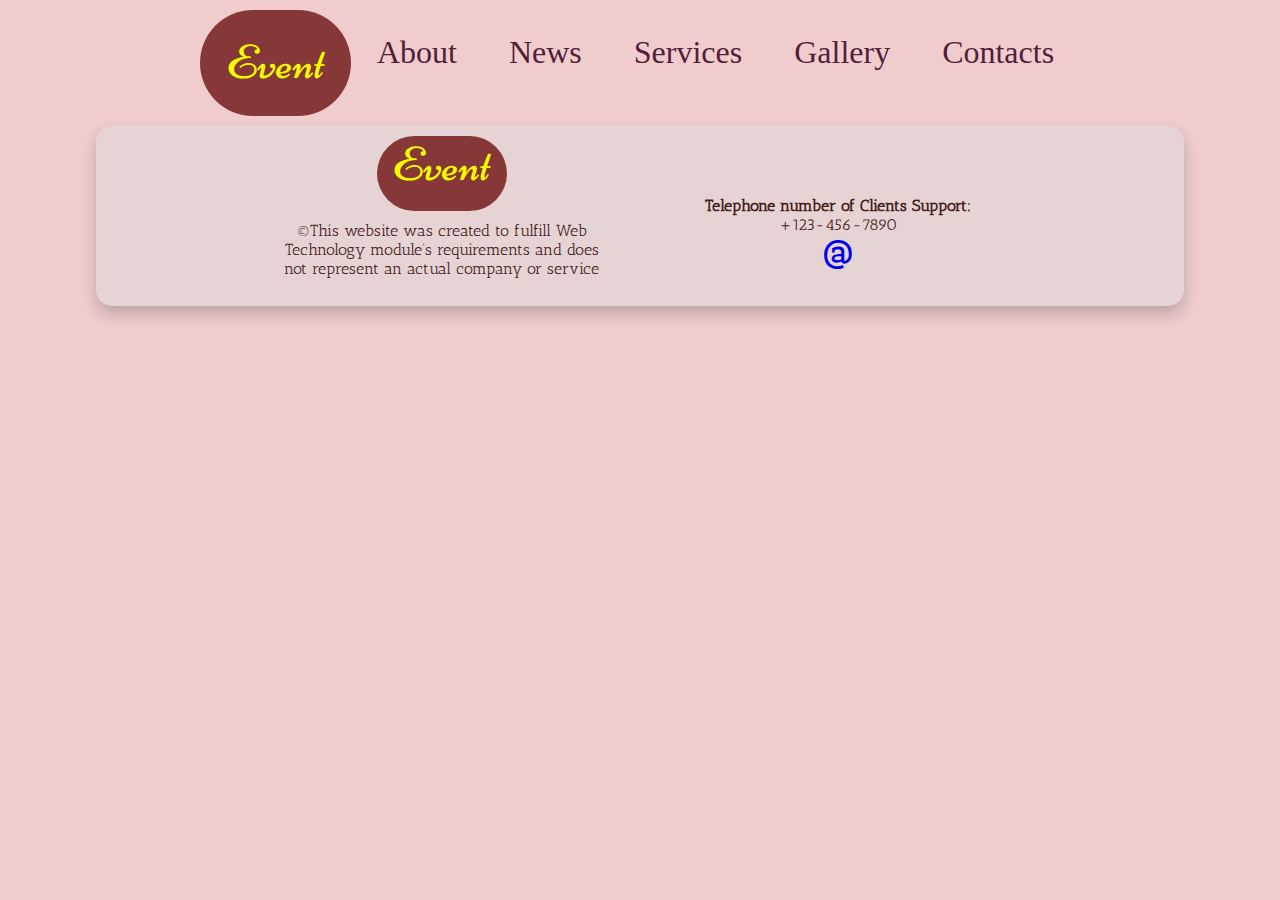
==== About.html @ 817034d9 "main" ====
<!DOCTYPE html>
<html lang="en">
<head>
    <meta charset="UTF-8">
    <meta name="viewport" content="width=device-width, initial-scale=1.0">
    <link rel="preconnect" href="https://fonts.gstatic.com">
<link href="https://fonts.googleapis.com/css2?family=Sansita+Swashed:wght@700&display=swap" rel="stylesheet">
<link href="https://fonts.googleapis.com/css2?family=Niconne&display=swap" rel="stylesheet">    
<link href="https://fonts.googleapis.com/css2?family=Antic+Slab&family=Sansita+Swashed:wght@300;700&display=swap" rel="stylesheet">
<link rel="stylesheet" href="styles.css">
    <title>Main</title>
</head>

<body>
    <header>
        <nav class=navHeader>
            <ul> 
                <li id="Logo" ><a href="index.html" style="color: rgb(246, 250, 0);">Event</a></li>
                <li><a class="active" href="About.html">About</a></li>
                <li><a href="News.html">News</a></li>
                <li><a href="Services.html">Services</a></li>
                <li><a href="Gallery.html">Gallery</a></li>
                <li><a href="Contacts.html">Contacts</a></li>
               </ul>
       </nav>
       </header>

       <footer>
   
        <div id="certificate">
            <div id="Logo2" ><a href="#" style="text-decoration: none; color: rgb(246, 250, 0);">Event</a></div>
            <p style="color: rgb(70, 29, 29); margin-top: 10px ;"> ©This website was created to fulfill Web Technology module’s requirements and does not
            represent an actual company or service</p> </div> 
        
        <div id="telephone">
        <b> Telephone number of Clients Support: </b><br>
        +123-456-7890
    <div id="social">
            <p> <b style="font-size:30px;"><a href="#" style="text-decoration: none;"> @ </a></b> 
            
            <p> <a href="#" style="padding: 0"> 
            <img src="http://agromir.uz/images/icons/sn1.png" alt> </a> </p>
            
            </div>
    
        </div>
        </footer>
        <script>
            let ratio=document.getElementById('')
            window.addEventListener('resize', () {
                ration.textContent='Device pixel ration: ${window.devicePixelRatio }'
            })
        </script>
    </body>
    </html>
---- styles.css ----
:root {
    --fontFamily: 'Sansita Swashed', cursive;
    --logo: 'Niconne', cursive;
    --bottomText: 'Antic Slab', serif;
}
* {
padding: 0;
margin: 0;

}
body {
    background: rgb(240, 204, 204);
    
}
#Logo{
    font-family: var(--logo);
    font-size: 3rem;
    color:  rgb(246, 250, 0);
    border-radius: 70em;   
    background-color: rgb(134, 55, 55);
    color:  rgb(246, 250, 0);
    }

    #Logo2{
    font-family: var(--logo);
    font-size: 3rem;
    color:  rgb(246, 250, 0);
    border-radius: 70em;   
    background-color: rgb(134, 55, 55);
    color:  rgb(246, 250, 0);
    width: 40%;
    height: 50%;
    margin: auto;
    }
nav {
    text-align: center;
    font-size: 2rem;
    

}
ul {
    list-style-type: none;
    margin: 10px;
    padding: 0;
    overflow: hidden;
    background-color: transparent;
    display: inline-flex;
    
    
}
li {
    text-decoration: none;
    display: flex;
    
    
}

li a {
    display: block;
    color:rgb(82, 30, 58);
    text-align: center;
    padding: 14px 16px;
    margin: 10px;
    
    text-decoration: none;
  }
  
  /* Change the link color to #111 (black) on hover */
  li a:hover {
    color:wheat;
    /*transform: translateY(-5px);*/
  }

#motto {
    font-family:var(--fontFamily);
    text-align: center;
    font-size: 4.8rem;
    color: rgb(119, 49, 49);
    word-spacing: 30px;
    text-shadow: 2px 2px grey;
    margin-top: 150px;
}
.main {
    width: 85%;
    height: 650px;
    margin: auto;
    background-image: url("https://images.unsplash.com/photo-1559456751-057ed03f3143?ixid=MXwxMjA3fDB8MHxwaG90by1wYWdlfHx8fGVufDB8fHw%3D&ixlib=rb-1.2.1&auto=format&fit=crop&w=776&q=80v");
    background-repeat: no-repeat;
    background-size: cover;
    border-radius: 3em;
    box-shadow: 0 4px 8px 0 rgba(0, 0, 0, 0.2), 0 6px 20px 0 rgba(0, 0, 0, 0.19);
    
}
/*color: rgb(184, 79, 79);
color: rgb(143, 60, 60);*/
.second {
    height: 200px;
    width: 85%;
    background-color: turquoise;
}
footer {
    width: 85%;
    height: 170px; 
    display: flex;
    justify-content: center;
    text-align: center;
    background-color: rgb(230, 212, 212); /* light green */
    margin: auto;
    border-radius: 1em; /* this is a rounded corner */
    box-shadow: 0px 8px 16px 0px rgba(0,0,0,0.2);
    padding-top: 10px;}
    
    #certificate {
    width: 30%;
    height: 150px;
    float: left;
    font-family: var(--bottomText);
    
    }
     #telephone {
    width: 30%;
    height: 150px;
    float: right;
    padding-left: 70px;
    padding-top: 60px;
font-family: var(--bottomText);
color: rgb(70, 29, 29); } /* The end of home page */
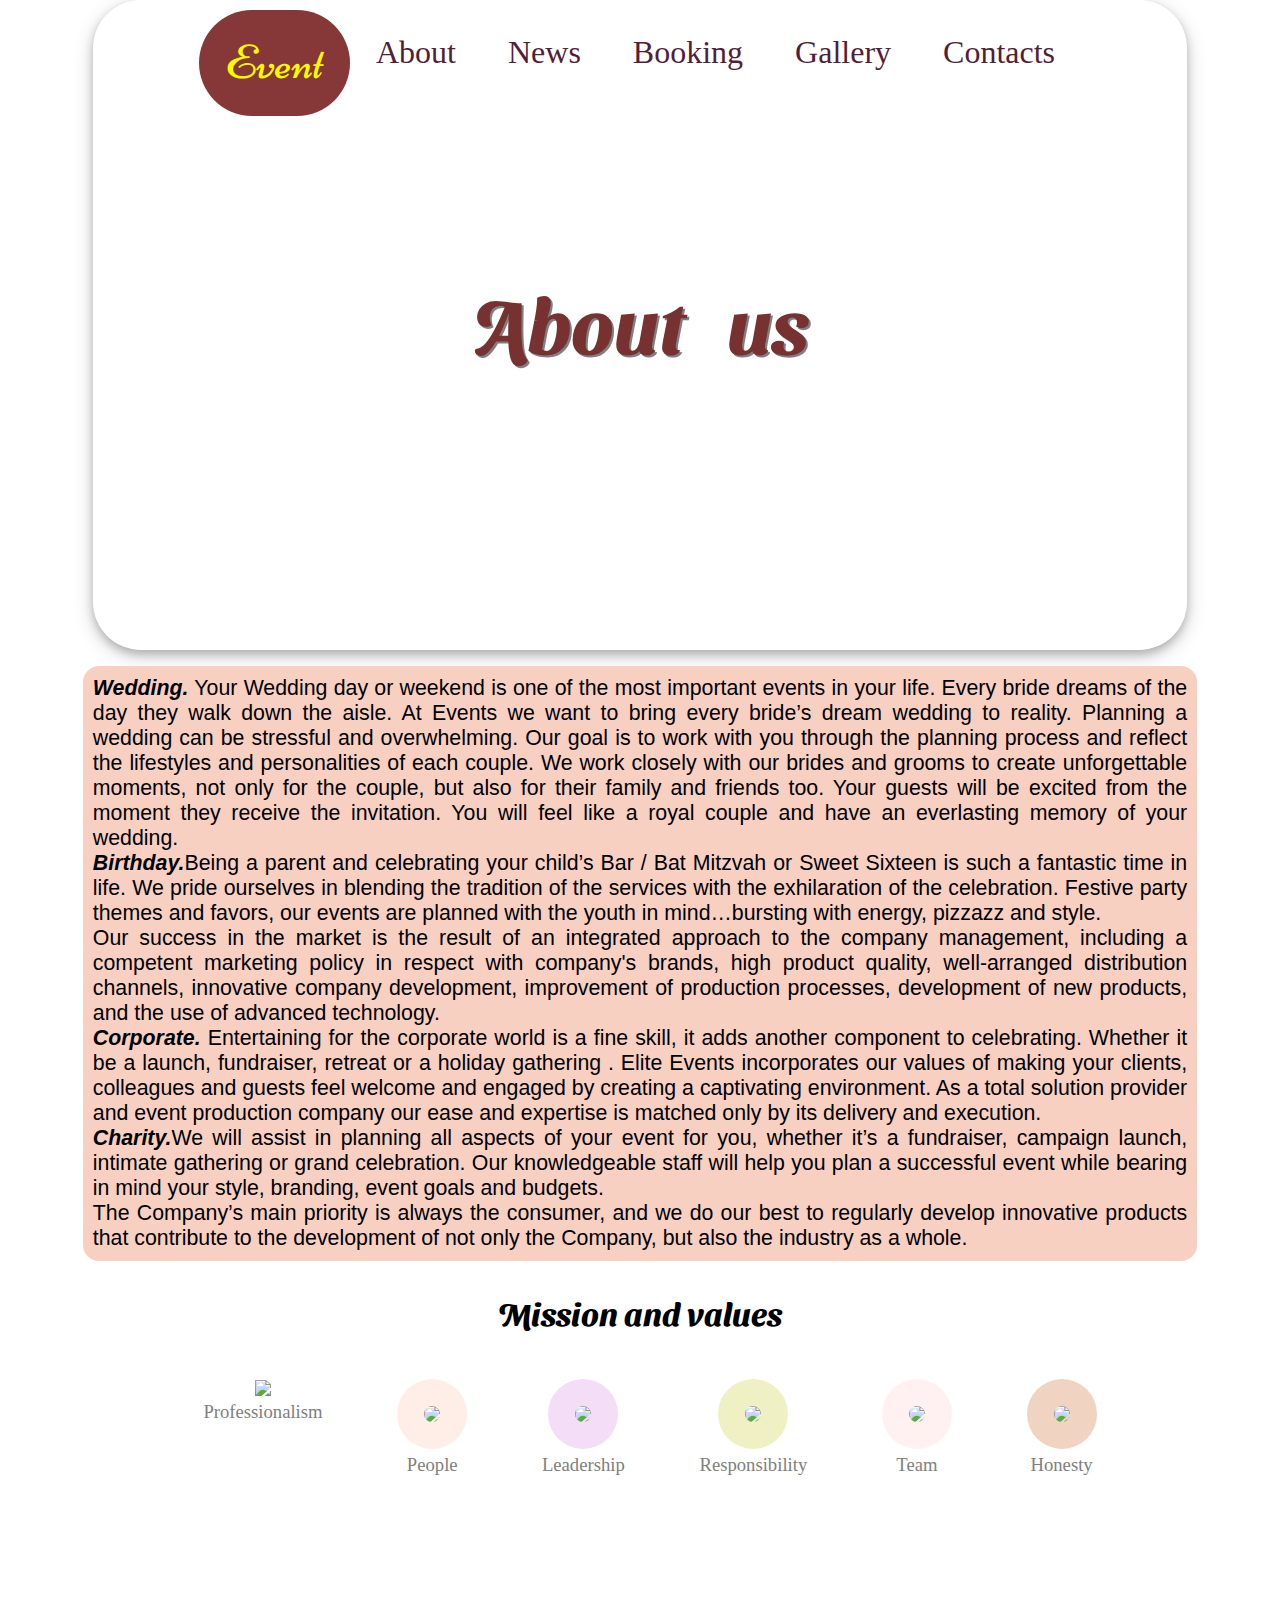
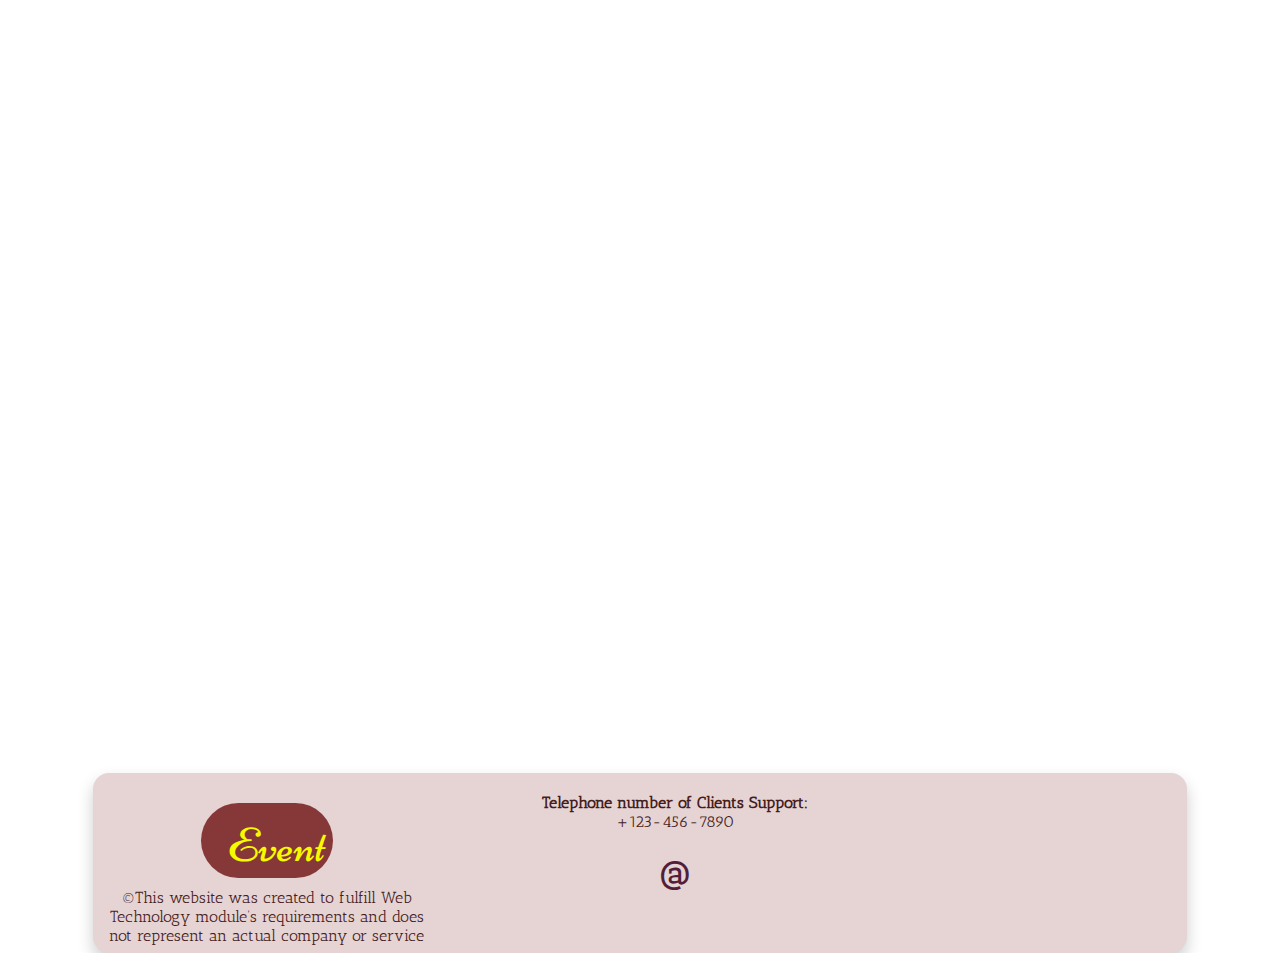
==== commit 165d4023: "Contacts, Gallery, About pages are done" ====
--- a/About.html
+++ b/About.html
@@ -7,25 +7,126 @@
 <link href="https://fonts.googleapis.com/css2?family=Sansita+Swashed:wght@700&display=swap" rel="stylesheet">
 <link href="https://fonts.googleapis.com/css2?family=Niconne&display=swap" rel="stylesheet">    
 <link href="https://fonts.googleapis.com/css2?family=Antic+Slab&family=Sansita+Swashed:wght@300;700&display=swap" rel="stylesheet">
+<link href="https://fonts.googleapis.com/css2?family=Lobster+Two:ital@0;1&display=swap" rel="stylesheet">
 <link rel="stylesheet" href="styles.css">
-    <title>Main</title>
+    <title>About</title>
 </head>
 
 <body>
+    <div class="main2">
     <header>
         <nav class=navHeader>
             <ul> 
                 <li id="Logo" ><a href="index.html" style="color: rgb(246, 250, 0);">Event</a></li>
                 <li><a class="active" href="About.html">About</a></li>
                 <li><a href="News.html">News</a></li>
-                <li><a href="Services.html">Services</a></li>
+                <li><a href="Services.html">Booking</a></li>
                 <li><a href="Gallery.html">Gallery</a></li>
                 <li><a href="Contacts.html">Contacts</a></li>
                </ul>
        </nav>
+       <h1 id="motto">About us</h1>
        </header>
+</div>
 
-       <footer>
+
+                <section id="info1"> 
+        <p style="text-align:justify"><i><b>Wedding.</b></i>
+            Your Wedding day or weekend is one of the most important events in your life. Every bride dreams of the day they walk down the aisle. At Events we want to bring every bride’s dream wedding to reality. Planning a wedding can be stressful and overwhelming.
+            
+            Our goal is to work with you through the planning process and reflect the lifestyles and personalities of each couple. We work closely with our brides and grooms to create unforgettable moments, not only for the couple, but also for their family and friends too. Your guests will be excited from the moment they receive the invitation. You will feel like a royal couple and have an everlasting memory of your wedding.</p>
+        
+        <p style="text-align:justify"><i><b>Birthday.</b></i>Being a parent and celebrating your child’s Bar / Bat Mitzvah or Sweet Sixteen is such a fantastic time in life. We pride ourselves in blending the tradition of the services with the exhilaration of the celebration. Festive party themes and favors, our events are planned with the youth in mind…bursting with energy, pizzazz and style.
+</p>
+        
+        <p style="text-align:justify">Our success in the market is the result of an integrated approach to the company management, including a competent marketing policy in respect with company&#39;s brands, 
+        high product quality, well-arranged distribution channels, innovative company development, improvement of production processes, development of new products, and the use of advanced technology.</p>
+        
+        <p style="text-align:justify"><i><b>Corporate.</b></i>
+            Entertaining for the corporate world is a fine skill, it adds another component to celebrating. Whether it be a launch, fundraiser, retreat or a holiday gathering . Elite Events incorporates our values of making your clients, colleagues and guests feel welcome and engaged by creating a captivating environment. As a total solution provider and event production company our ease and expertise is matched only by its delivery and execution.</p>
+        
+        <p style="text-align:justify"><i><b>Charity.</b></i>We will assist in planning all aspects of your event for you, whether it’s a fundraiser, campaign launch, intimate gathering or grand celebration. Our knowledgeable staff will help you plan a successful event while bearing in mind your style, branding, event goals and budgets.</p>
+        
+        <p style="text-align:justify">The Company&rsquo;s main priority is always the consumer, and we do our best to regularly develop innovative products that 
+        contribute to the development of not only the Company, but also the industry as a whole.</p>
+        </section> 
+        
+        <section class="mission">
+        <h1 id="title">Mission and values</h1>
+        <ul class="mission!" style="background-color: inherit; text-align: center; justify-content: center; color: grey; font-size: 14pt; padding-left: 20px; display: flex;">
+        
+        <li id="mission2">
+        <div class="values">
+        <img src="http://agromir.uz/uploads/posts/professionalizm-1506314909.png"> 
+        </div>
+        <div class="values1">
+        Professionalism
+        </div>
+        </li>
+        
+        
+        <li id="mission2">
+        <div class="values">
+        <img src="http://agromir.uz/uploads/posts/adico1-1504695839.png" style="border-radius: 50%; padding: 27px; background-color: #ffede8;"> 
+        </div>
+        <div class="values1">
+        People
+        </div>
+        </li>
+        
+        
+        <li id="mission2">
+        <div class="values">
+        <img src="http://agromir.uz/uploads/posts/adico2-1504695855.png" style="border-radius: 50%; padding: 27px; background-color: #f3ddf7;">
+        </div>
+        <div class="values1">
+        Leadership
+        </div>
+        </li>
+        
+        
+        <li id="mission2">
+        <div class="values">
+        <img src="http://agromir.uz/uploads/posts/adico6-1504695870.png" style="border-radius: 50%; padding: 27px; background-color: #f0f0c5;"> 
+        </div>
+        <div class="values1">
+        Responsibility
+        </div>
+        </li>
+        
+        
+        <li id="mission2">
+        <div class="values">
+        <img src="http://agromir.uz/uploads/posts/adico7-1504695884.png" style="border-radius: 50%; padding: 27px; background-color: #FFF1F1;">
+        </div>
+        <div class="values1">
+        Team
+        </div>
+        </li>
+        
+        
+        <li id="mission2">
+        <div class="values">
+        <img src="http://agromir.uz/uploads/posts/adico5-1504695900.png" style="border-radius: 50%; padding: 27px; background-color: #f1d3c1;"> 
+        </div>
+        <div class="values1">
+        Honesty
+        </div>
+        </li>
+        </ul>
+        </section>
+        
+        
+        
+        <section class="video">
+        
+            <iframe width="630" height="409" src="https://www.youtube.com/embed/Yxw2MH1ODW0" frameborder="0" allow="accelerometer; autoplay; clipboard-write; encrypted-media; gyroscope; picture-in-picture" allowfullscreen></iframe>
+            <iframe width="630" height="409" src="https://www.youtube.com/embed/eocgZi6yi1w" frameborder="0" allow="accelerometer; autoplay; clipboard-write; encrypted-media; gyroscope; picture-in-picture" allowfullscreen></iframe>
+        
+        </section>
+        
+        
+        <footer>
    
         <div id="certificate">
             <div id="Logo2" ><a href="#" style="text-decoration: none; color: rgb(246, 250, 0);">Event</a></div>
@@ -45,11 +146,11 @@
     
         </div>
         </footer>
-        <script>
+        <!--<script>
             let ratio=document.getElementById('')
             window.addEventListener('resize', () {
                 ration.textContent='Device pixel ration: ${window.devicePixelRatio }'
             })
-        </script>
+        </script>-->
     </body>
     </html>--- a/styles.css
+++ b/styles.css
@@ -2,14 +2,20 @@
     --fontFamily: 'Sansita Swashed', cursive;
     --logo: 'Niconne', cursive;
     --bottomText: 'Antic Slab', serif;
+    --text: 'Lobster Two', cursive;
 }
 * {
 padding: 0;
 margin: 0;
 
 }
+
+
+
 body {
-    background: rgb(240, 204, 204);
+    background: rgb(255, 255, 255);
+    width: 95%;
+    margin: auto;
     
 }
 #Logo{
@@ -55,21 +61,23 @@
     
 }
 
-li a {
+a {
     display: block;
     color:rgb(82, 30, 58);
     text-align: center;
     padding: 14px 16px;
     margin: 10px;
-    
     text-decoration: none;
   }
   
-  /* Change the link color to #111 (black) on hover */
-  li a:hover {
-    color:wheat;
+  /* Change the link color on hover */
+a:hover {
+    color:rgb(215, 228, 104);
     /*transform: translateY(-5px);*/
   }
+  a:active {
+      color: red
+  } 
 
 #motto {
     font-family:var(--fontFamily);
@@ -81,10 +89,34 @@
     margin-top: 150px;
 }
 .main {
-    width: 85%;
+    width: 90%;
     height: 650px;
     margin: auto;
     background-image: url("https://images.unsplash.com/photo-1559456751-057ed03f3143?ixid=MXwxMjA3fDB8MHxwaG90by1wYWdlfHx8fGVufDB8fHw%3D&ixlib=rb-1.2.1&auto=format&fit=crop&w=776&q=80v");
+    background-repeat: no-repeat;
+    background-size: cover;
+    border-radius: 3em;
+    box-shadow: 0 4px 8px 0 rgba(0, 0, 0, 0.2), 0 6px 20px 0 rgba(0, 0, 0, 0.19);
+    
+}
+
+.main2 {
+    width: 90%;
+    height: 650px;
+    margin: auto;
+    background-image: url("https://images.unsplash.com/photo-1516826049371-1e7856387270?ixid=MXwxMjA3fDB8MHxwaG90by1wYWdlfHx8fGVufDB8fHw%3D&ixlib=rb-1.2.1&auto=format&fit=crop&w=750&q=80");
+    background-repeat: no-repeat;
+    background-size: cover;
+    border-radius: 3em;
+    box-shadow: 0 4px 8px 0 rgba(0, 0, 0, 0.2), 0 6px 20px 0 rgba(0, 0, 0, 0.19);
+    
+}
+
+.main3 {
+    width: 90%;
+    height: 650px;
+    margin: auto;
+    background-image: url("https://barbarashdwallpapers.com/wp-content/uploads/2015/07/Light-pink-wallpaper-with-flowers-1.jpg");
     background-repeat: no-repeat;
     background-size: cover;
     border-radius: 3em;
@@ -99,10 +131,10 @@
     background-color: turquoise;
 }
 footer {
-    width: 85%;
+    width: 90%;
     height: 170px; 
     display: flex;
-    justify-content: center;
+    justify-content: left;
     text-align: center;
     background-color: rgb(230, 212, 212); /* light green */
     margin: auto;
@@ -115,15 +147,220 @@
     height: 150px;
     float: left;
     font-family: var(--bottomText);
+    margin: 10px;
     
     }
      #telephone {
     width: 30%;
     height: 150px;
-    float: right;
+    /*float: right;*/
     padding-left: 70px;
-    padding-top: 60px;
+    padding-top: 10px;
 font-family: var(--bottomText);
-color: rgb(70, 29, 29); } /* The end of home page */
-    
+color: rgb(70, 29, 29); } 
+ 
+.ceremonies {
+    width: 100%;
+    height: 10vh; 
+    display: flex;
+margin: auto;
+    justify-content: center;
+    text-align: center;}
+    
+
+    .list {
+        list-style-type: none;
+        display: block;
+        
+      }
+    
+      .listA {
+        font-variant: small-caps;
+        color: rgb(255, 255, 255);
+        display: inline-block;
+        padding: 10px 20px;
+        margin-bottom: 20px;
+        text-decoration: none;
+        font-size: 1.3em;
+      }
+    
+      /*a:hover {
+        background: #777;
+        color: #fff;*/
+     
+    
+      .Gallery {
+        max-width: 100%;
+        display: block;
+        height: auto;
+        border-radius: 1rem;
+      }
+    h2 {
+        margin: auto;
+        color: rgb(134, 55, 55);
+    }
+      .boxes {
+        display: grid;
+        gap: 1rem;
+        grid-template-columns: repeat(auto-fit, minmax(300px, 1fr));
+      }
+    
+      .box-tall {
+        grid-row: 1 / 3;
+        background: rgb(48, 22, 22);
+        padding: 10px 20px;
+        width: 50%;
+        margin-left: 4em;
+        height: 450px;
+        border-radius: 3rem;
+        box-shadow: 0px 8px 16px 0px rgba(0,0,0,0.2);
+        justify-content: center;
+        text-align: center;
+        
+      }
+      html {scroll-behavior: smooth;}
+.box{
+    
+    border-radius: 1rem;
+}
+
+#phone {
+    text-align: center;
+    margin: auto; 
+    justify-content: center;
+}
+    
+    /*#h1 {
+    justify-content: center;
+    text-align: center;
+    font-size: 20pt;
+    margin: auto;
+    color: rgb(80, 34, 34);
+
+
+    }*/
+    
+    
+    
+    #address {
+    width: 100%;
+    height: 100vh;
+    }
+    
+    
+    
+    .id1 {
+    width: 35%;
+    height: 22vh;
+    border-radius: 25px; /* this is a rounded corner */
+    box-shadow: 0px 8px 16px 0px rgba(0,0,0,0.2);
+    background-color: #e6b4b4;
+    float: left;
+    display: flex;
+    justify-content: center;
+    text-align: center;
+    padding: 20px;
+    padding-top: 7px;
+    margin: 30px;
+    margin-right: 70px;
+    margin-left: 70px;
+    font-size: 16pt;
+    color: rgb(0, 0, 0);
+    }
+    
+    
+    .id2 {
+    width: 35%;
+    height: 22vh;
+    border-radius: 25px; /* this is a rounded corner */
+    box-shadow: 0px 8px 16px 0px rgba(0,0,0,0.2);
+    background-color:  #e6b4b4;
+    float: left;
+    display: flex;
+    justify-content: center;
+    text-align: center;
+    padding: 20px;
+    padding-top: 7px;
+    margin: 30px;
+    margin-right: 70px;
+    margin-left: 70px;
+    font-size: 16pt;
+    color: rgb(0, 0, 0);
+    }
+    
+    form {
+        box-sizing: border-box;
+        padding: 20px;
+        background-color: #e0cccc;
+        border-radius: 5px;
+        margin: 10px;
+        height: 60vh;
+    
+    }
+    
+    form input, label, textarea, button {
+        border-radius: 5px;
+        padding: 10px;
+        margin: 10px;
+    }
+    
+    .feedback {
+    width: 100%;
+    height: 70vh;
+    display: flex;
+    justify-content: center;
+    text-align: center;
+    }
+     /* this is the end of contacts page */
+    
+     /*This is about page*/
+#about {
+    width: 100%;
+    height: 70vh;
+    background-image: url("https://images.unsplash.com/photo-1574498403735-bba6d9a943c5?ixid=MXwxMjA3fDB8MHxwaG90by1wYWdlfHx8fGVufDB8fHw%3D&ixlib=rb-1.2.1&auto=format&fit=crop&w=752&q=80");
+    background-repeat: no-repeat;
+    background-size: cover;
+    margin-top: 10px; }
+    
+    #info1 {
+    width: 90%;
+    font-size: 16pt;
+    justify-content: center;
+    text-align: center;
+    font-family: sans-serif;
+    border-radius: 1rem;
+    margin: auto;
+    background-color: rgb(248, 208, 194);
+    margin-top: 1rem;
+    padding: 10px;
+    }
+    
+    #mission2 {
+    padding-bottom: 10px;
+    margin: 0;
+display: block;
+padding: 2em;}
+    
+    .values1 {
+    height: 5vh;
+}
+  
+#title {
+        font-family: var(--fontFamily);
+        margin: auto;
+
+    }
+    .mission {
+        width: 90%;
+        margin: auto;
+        text-align: center;
+        margin-top: 2em;
+    }
+    .video {
+        display: inline;
+        width: 90%;
+        margin: auto;
+        text-align: center;
+        
+    }
     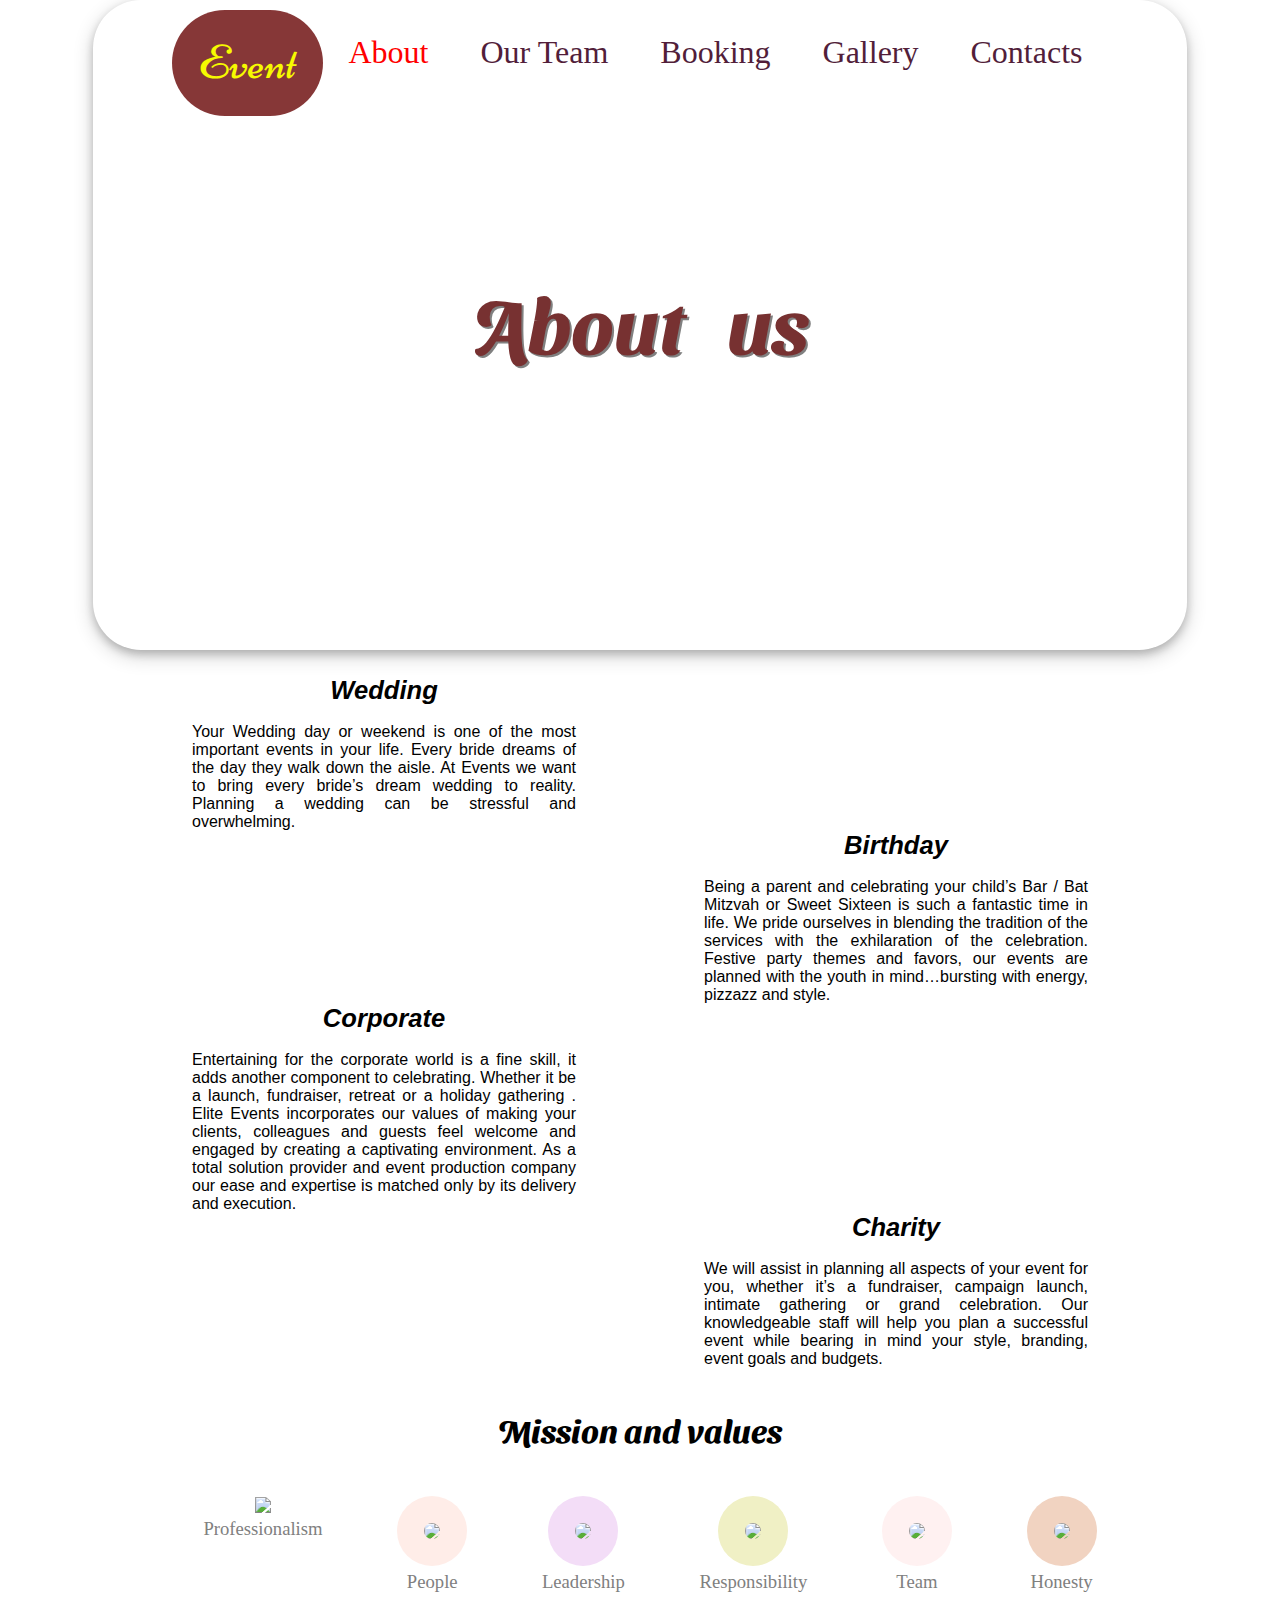
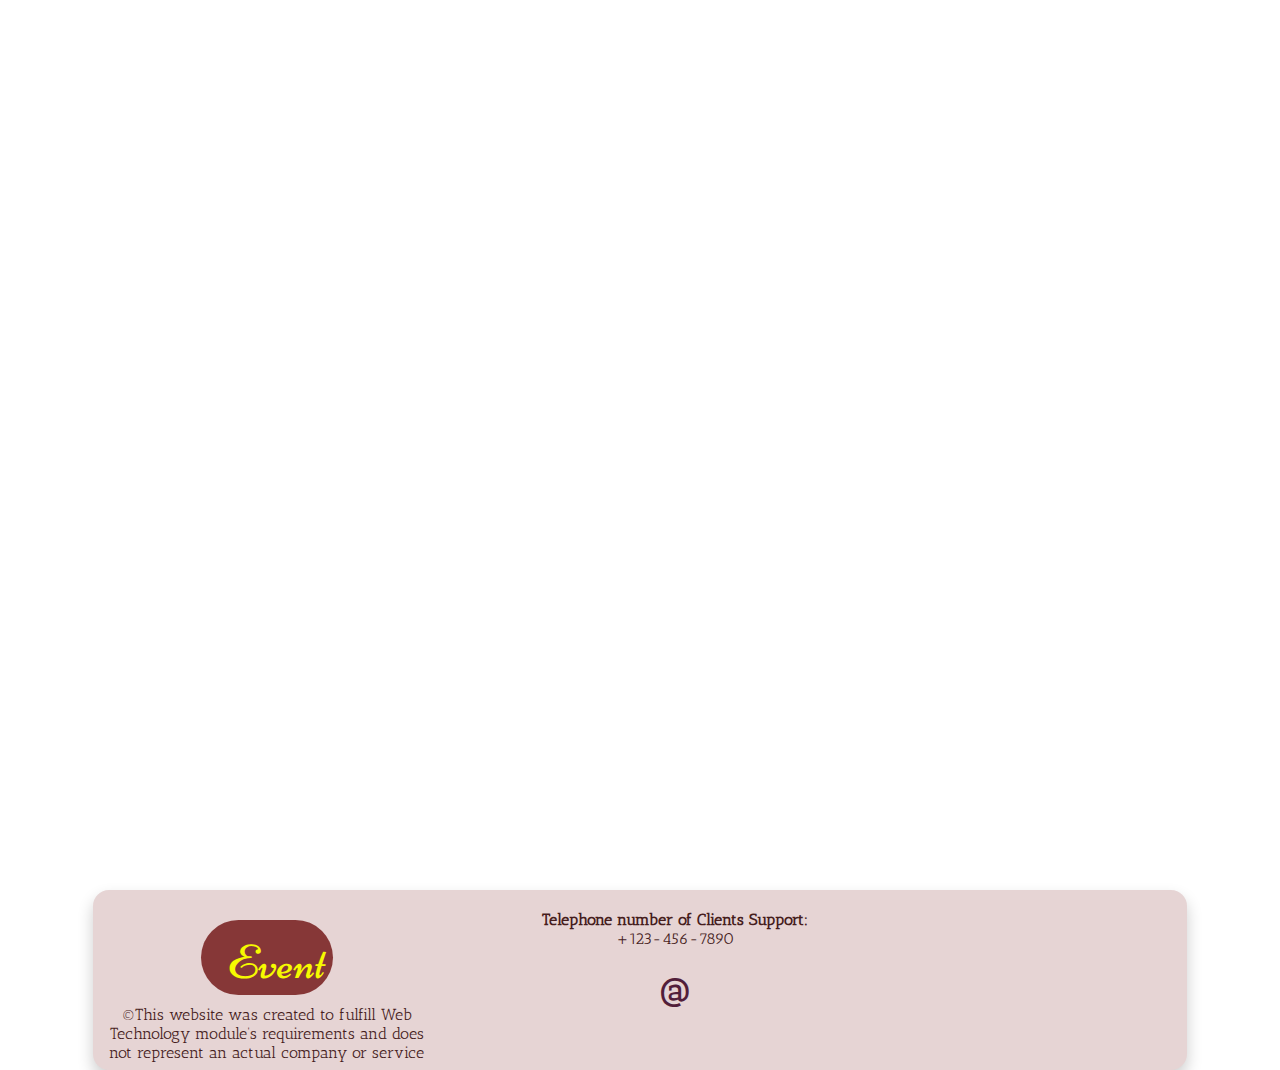
==== commit d689c1e2: "finalization" ====
--- a/About.html
+++ b/About.html
@@ -19,7 +19,7 @@
             <ul> 
                 <li id="Logo" ><a href="index.html" style="color: rgb(246, 250, 0);">Event</a></li>
                 <li><a class="active" href="About.html">About</a></li>
-                <li><a href="News.html">News</a></li>
+                <li><a href="News.html">Our Team</a></li>
                 <li><a href="Services.html">Booking</a></li>
                 <li><a href="Gallery.html">Gallery</a></li>
                 <li><a href="Contacts.html">Contacts</a></li>
@@ -31,24 +31,59 @@
 
 
                 <section id="info1"> 
-        <p style="text-align:justify"><i><b>Wedding.</b></i>
-            Your Wedding day or weekend is one of the most important events in your life. Every bride dreams of the day they walk down the aisle. At Events we want to bring every bride’s dream wedding to reality. Planning a wedding can be stressful and overwhelming.
+                    <div class="flex">
+                        <div class="text">
+                    <p style="text-align:justify" class="wedding-text"><i><b class="b">Wedding</b></i> <br>
+                        Your Wedding day or weekend is one of the most important events in your life. 
+                        Every bride dreams of the day they walk down the aisle. At Events we want to bring every
+                         bride’s dream wedding to reality. Planning a wedding can be stressful and overwhelming.
+                        
+                        </p>
+                        </div>
+                        <img src="https://media.tfehotels.com/media/filer_public/db/c0/dbc0a1d7-891d-46f4-9e01-2e5797f2a9ba/rendezvous-hotel-perth-scarborough-talent-wedding-beach-22-2019.jpg" class="image" alt="">
+                    </div>      
             
-            Our goal is to work with you through the planning process and reflect the lifestyles and personalities of each couple. We work closely with our brides and grooms to create unforgettable moments, not only for the couple, but also for their family and friends too. Your guests will be excited from the moment they receive the invitation. You will feel like a royal couple and have an everlasting memory of your wedding.</p>
-        
-        <p style="text-align:justify"><i><b>Birthday.</b></i>Being a parent and celebrating your child’s Bar / Bat Mitzvah or Sweet Sixteen is such a fantastic time in life. We pride ourselves in blending the tradition of the services with the exhilaration of the celebration. Festive party themes and favors, our events are planned with the youth in mind…bursting with energy, pizzazz and style.
-</p>
-        
-        <p style="text-align:justify">Our success in the market is the result of an integrated approach to the company management, including a competent marketing policy in respect with company&#39;s brands, 
-        high product quality, well-arranged distribution channels, innovative company development, improvement of production processes, development of new products, and the use of advanced technology.</p>
-        
-        <p style="text-align:justify"><i><b>Corporate.</b></i>
-            Entertaining for the corporate world is a fine skill, it adds another component to celebrating. Whether it be a launch, fundraiser, retreat or a holiday gathering . Elite Events incorporates our values of making your clients, colleagues and guests feel welcome and engaged by creating a captivating environment. As a total solution provider and event production company our ease and expertise is matched only by its delivery and execution.</p>
-        
-        <p style="text-align:justify"><i><b>Charity.</b></i>We will assist in planning all aspects of your event for you, whether it’s a fundraiser, campaign launch, intimate gathering or grand celebration. Our knowledgeable staff will help you plan a successful event while bearing in mind your style, branding, event goals and budgets.</p>
-        
-        <p style="text-align:justify">The Company&rsquo;s main priority is always the consumer, and we do our best to regularly develop innovative products that 
-        contribute to the development of not only the Company, but also the industry as a whole.</p>
+                    <div class="flex">  
+                    <img src="https://hips.hearstapps.com/hmg-prod.s3.amazonaws.com/images/gettyimages-1201202312.jpg" class="image" alt="">
+                        <div class="text">
+                    <p style="text-align:justify" class="wedding-text"><i><b class="b">Birthday</b></i>
+                        <br>
+                        Being a parent and celebrating your child’s Bar / Bat Mitzvah or Sweet Sixteen is such a 
+                        fantastic time in life. We pride ourselves in blending the tradition of the services with the
+                         exhilaration of the celebration. Festive party themes and favors, our events are planned with 
+                         the youth in mind…bursting with energy, pizzazz and style.
+                    </p>
+                        </div>
+                </div>
+                    
+                   <div class="flex">
+                       <div class="text">
+                    <p style="text-align:justify" class="wedding-text"><i><b class="b">Corporate</b></i>
+                        <br>
+                        Entertaining for the corporate world is a fine skill, it adds another component to celebrating. 
+                        Whether it be a launch, fundraiser, retreat or a holiday gathering . Elite Events incorporates our
+                         values of making your clients, colleagues and guests feel welcome and engaged by creating a captivating
+                          environment. As a total solution provider and event production company our ease and expertise is
+                           matched only by its delivery and execution.
+                    </p>
+                </div>
+                    <img src="https://www.workstore.com.sg/space/wp-content/uploads/2019/03/5-creative-ways-to-throw-a-great-corporate-party-event.jpg" class="image" alt="">
+                </div>
+                    
+                    <div class="flex">
+                        <img src="https://www.urbanwordcollective.co.uk/uploads/1/0/3/9/103978200/s883828775885331186_p4_i1_w1600.jpeg" class="image" alt="">
+                        <div class="text">
+                    <p style="text-align:justify" class="wedding-text"><i><b class="b">Charity</b></i>
+                        <br>
+                        We will assist in planning all aspects of your event for you,
+                         whether it’s a fundraiser, campaign launch, intimate gathering or grand 
+                         celebration. Our knowledgeable staff will help you plan a successful event while
+                          bearing in mind your style, branding, event goals and budgets.
+                    </p>
+                </div>
+                </div>
+                    
+                   
         </section> 
         
         <section class="mission">
--- a/styles.css
+++ b/styles.css
@@ -72,11 +72,11 @@
   
   /* Change the link color on hover */
 a:hover {
-    color:rgb(215, 228, 104);
+    color: red;
     /*transform: translateY(-5px);*/
-  }
-  a:active {
-      color: red
+  } 
+  .active {
+     color: red
   } 
 
 #motto {
@@ -123,8 +123,67 @@
     box-shadow: 0 4px 8px 0 rgba(0, 0, 0, 0.2), 0 6px 20px 0 rgba(0, 0, 0, 0.19);
     
 }
-/*color: rgb(184, 79, 79);
-color: rgb(143, 60, 60);*/
+
+.carousel-container {
+    width: 87%;
+    margin: auto;
+    border-radius: 1rem;
+    overflow: hidden;
+    position: relative;
+}
+
+.carousel-slide{
+    display: flex;
+    width: 100%;
+    height: 600px;
+   
+    
+}
+
+.slide-image {
+    margin-right: 3vw;
+margin-bottom: 3vw;
+border-radius: 20px;
+margin-top: 3vw;}
+
+#prevBtn{
+    position: absolute;
+    top: 50%;
+    z-index: 10;
+    left: 5%;
+    font-size: 60px;
+    color: white;
+    cursor: pointer;
+    background-color: rgb(104, 53, 53);
+    width: 5%;
+    height: 10%;
+    border-radius: 10px;
+    text-align: center
+    
+}
+
+#nextBtn{
+    position: absolute;
+    top: 50%;
+    z-index: 10;
+    right: 5%;
+    font-size: 60px;
+    color: white;
+    cursor: pointer;
+    background-color: rgb(104, 53, 53);
+    width: 5%;
+    height: 10%;
+    border-radius: 10px;
+    text-align: center
+}
+
+
+
+
+
+
+
+
 .second {
     height: 200px;
     width: 85%;
@@ -179,7 +238,7 @@
         color: rgb(255, 255, 255);
         display: inline-block;
         padding: 10px 20px;
-        margin-bottom: 20px;
+        margin-bottom: 10px;
         text-decoration: none;
         font-size: 1.3em;
       }
@@ -230,18 +289,6 @@
     justify-content: center;
 }
     
-    /*#h1 {
-    justify-content: center;
-    text-align: center;
-    font-size: 20pt;
-    margin: auto;
-    color: rgb(80, 34, 34);
-
-
-    }*/
-    
-    
-    
     #address {
     width: 100%;
     height: 100vh;
@@ -318,22 +365,61 @@
     width: 100%;
     height: 70vh;
     background-image: url("https://images.unsplash.com/photo-1574498403735-bba6d9a943c5?ixid=MXwxMjA3fDB8MHxwaG90by1wYWdlfHx8fGVufDB8fHw%3D&ixlib=rb-1.2.1&auto=format&fit=crop&w=752&q=80");
+    
     background-repeat: no-repeat;
     background-size: cover;
     margin-top: 10px; }
     
+    .b {
+        text-align: center;
+        display: block;
+        font-size: 2vw;
+      }
     #info1 {
-    width: 90%;
-    font-size: 16pt;
-    justify-content: center;
-    text-align: center;
-    font-family: sans-serif;
-    border-radius: 1rem;
-    margin: auto;
-    background-color: rgb(248, 208, 194);
-    margin-top: 1rem;
-    padding: 10px;
-    }
+        max-width: 80vw;
+        margin: auto;
+        font-family: sans-serif;
+        border-radius: 1rem;
+        margin-top: 1rem;
+        padding: 10px;
+    }
+    .section2 {
+        width: 100%;
+        height: auto;
+        background-color: #f7f7f7;
+        margin-top: 3vh;
+        margin-bottom: 3vh;
+        padding-bottom: 3vh;
+        padding-top: 3vh;
+      }
+
+    .flex {
+        display: flex;
+        justify-content: space-around;
+        flex: 1 1;
+        flex-wrap: wrap;
+      }
+      .text {
+        display: flex;
+        flex: 1;
+        justify-content: center;
+        align-items: center;
+        /* max-width: 40%; */
+      }
+      .image {
+        flex: 1;
+        width: 40vw;
+        height: auto;
+        border-radius: 30px;
+      }
+      .wedding-text {
+        max-width: 30vw;
+      }
+      #bday {
+        flex: 1;
+        width: 40vw;
+        height: auto;
+      }
     
     #mission2 {
     padding-bottom: 10px;
@@ -363,4 +449,219 @@
         text-align: center;
         
     }
+
+/* booking/services page*/
+.booking {
+    font-family: 'Raleway', sans-serif;
+    font-weight: 400;
+    color: #fff;
+    letter-spacing: 1px;
+    
+    }
+    .container {
+        background-color: #f0c5c5;
+        height: 100%;
+        margin: 200px;
+        margin-top: 10px;
+        margin-bottom: 50px;
+        box-shadow: 10px 15px 20px rgba(0, 0, 0, .1);
+        display: grid;
+        grid-template-columns: 40% 60%;
+        border-radius: 20px;
+        }
+
+        .container-text {
+            background-color: #f0c5c5;
+            padding: 50px;
+            color: black;
+            outline-offset: -30px;
+            text-align: center;
+            border-radius: 30px;
+            }
+
+            .heading {
+                font-size: 35px;
+                text-transform: uppercase;
+                }
+                
+                .heading-days {
+                color:#998100;
+                font-size: 30px;
+                
+                }
+                
+                .heading-phone {
+                font-size: 20px;
+                }
+
+                .container-form {
+                    padding: 0;
+                    margin: auto;
+                    color: #000;
+                    
+                    }
+
+                    .bookingform {
+                        display: grid;
+                        grid-row-gap: 20px;
+                        }
+                        form p {
+                        font-weight: 600;
+                        }
+                        .form-field {
+                        display: flex;
+                        justify-content: space-between;
+                        }
+                        
+                        input,select {
+                        padding: 10px 15px;
+                        }
+
+                        .btn {
+                            background-color: rgba(163, 152, 1, 0.95);
+                            color: #fff;
+                            padding: 10px 20px;
+                            border: none;
+                            
+                            font-size: 18px;
+                            border-radius: 100px;
+                            -webkit-border-radius: 100px;
+                            -moz-border-radius: 100px;
+                            -ms-border-radius: 100px;
+                            -o-border-radius: 100px;
+                            box-shadow: 7px 10px 12px rgba(0, 0, 0, .1);
+                            cursor: pointer;
+                            transition: all .3s;
+                            -webkit-transition: all .3s;
+                            -moz-transition: all .3s;
+                            -ms-transition: all .3s;
+                            -o-transition: all .3s;
+                            }
+                            
+                            .btn:hover {
+                            transform: scale(1.03);
+                            -webkit-transform: scale(1.03);
+                            -moz-transform: scale(1.03);
+                            -ms-transform: scale(1.03);
+                            -o-transform: scale(1.03);
+                            box-shadow: 10px 12px 15px rgba(0, 0, 0, .3);
+                            }
+                            
+                            /* Team page*/
+                            .body2{
+                                
+                                  
+                                    font-family: "Poppins", sans-serif;
+                                    padding: 0;
+                                    margin: auto;
+                                  }
+                                  
+                            
+                            #container {
+                                margin: auto;
+                                color: rgb(0, 0, 0);
+                               
+                              }
+                              
+                              
+                              
+                            .heading span {
+                                font-style: italic;
+                                font-size: 30px;
+                              }
+                              
+                              .profiles {
+                                display: flex;
+                                justify-content: space-around;
+                                margin: 20px 80px;
+                              }
+                              
+                              .profile {
+                                flex-basis: 260px;
+                              }
+                              
+                              .profile .profile-img {
+                                height: 260px;
+                                width: 260px;
+                                border-radius: 50%;
+                                filter: grayscale(100%);
+                                cursor: pointer;
+                                transition: 400ms;
+                              }
+                              
+                              .profile:hover .profile-img {
+                                filter: grayscale(0);
+                              }
+                              
+                              .user-name {
+                                margin-top: 30px;
+                                font-size: 35px;
+                              }
+                              
+                              .profile h5 {
+                                font-size: 18px;
+                                font-weight: 100;
+                                letter-spacing: 3px;
+                                color: rgb(51, 45, 45);
+                              }
+                              
+                              .profile p {
+                                font-size: 16px;
+                                margin-top: 20px;
+                                text-align: justify;
+                              }
+                              
+                              @media only screen and (max-width: 1150px) {
+                                .profiles {
+                                  flex-direction: column;
+                                }
+                              
+                                .profile {
+                                  display: flex;
+                                  flex-direction: column;
+                                  align-items: center;
+                                }
+                              
+                                .profile p {
+                                  text-align: center;
+                                  margin: 20px 60px 80px 60px;
+                                  font-size: 20px;
+                                }
+                              }
+                              
+                              @media only screen and (max-width: 900px) {
+                                .heading {
+                                  font-size: 40px;
+                                  color: white;
+                                  text-align: center;
+                                }
+                              
+                                .heading span {
+                                  font-size: 15px;
+                                }
+                              
+                                .profiles {
+                                  margin: 20px 0;
+                                }
+                              
+                                .profile p {
+                                  margin: 20px 10px 80px 10px;
+                                }
+                              }
+
+@media (max-width: 720px) {
+ #info1{
+     width: 400px;
+    
+ }
+}
+
+@media (max-width: 991px) {
+}
+
+@media (max-width: 767px) {
+}
+
+@media (max-width: 575px) {
+}
     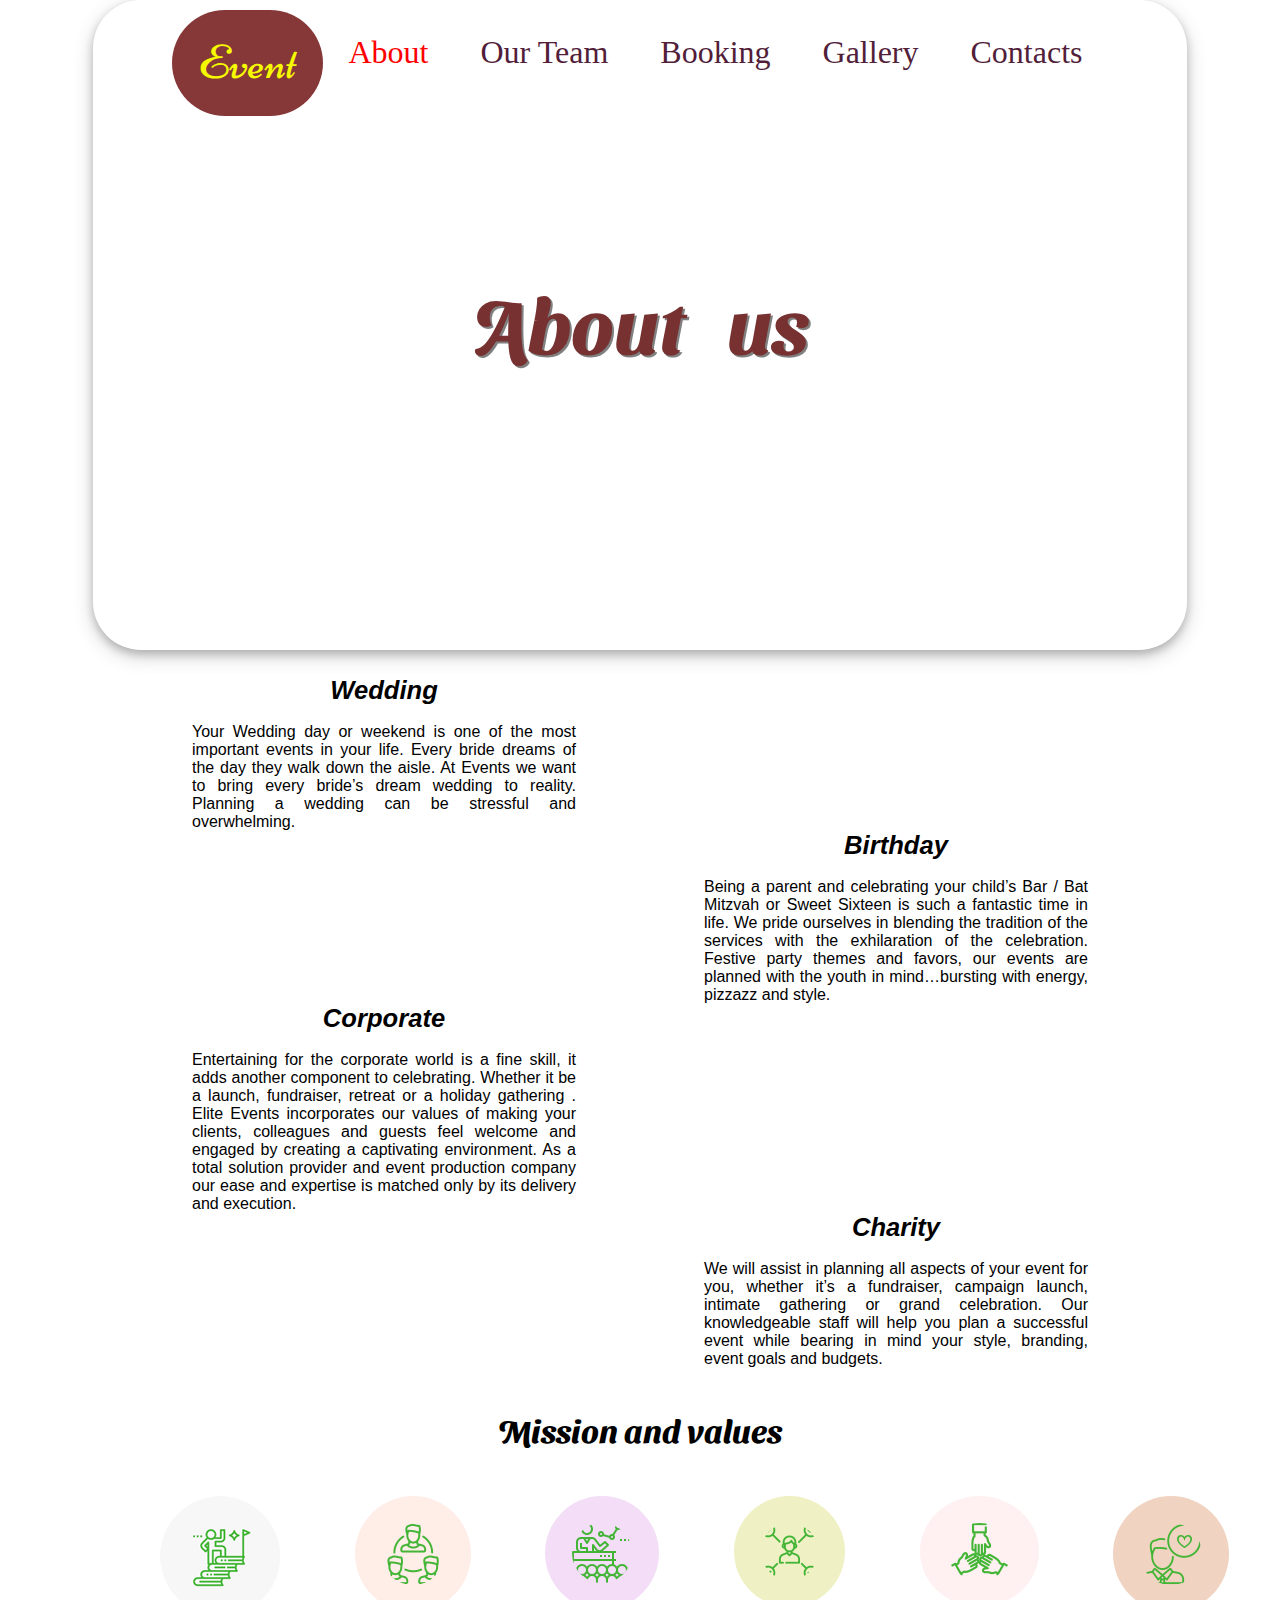
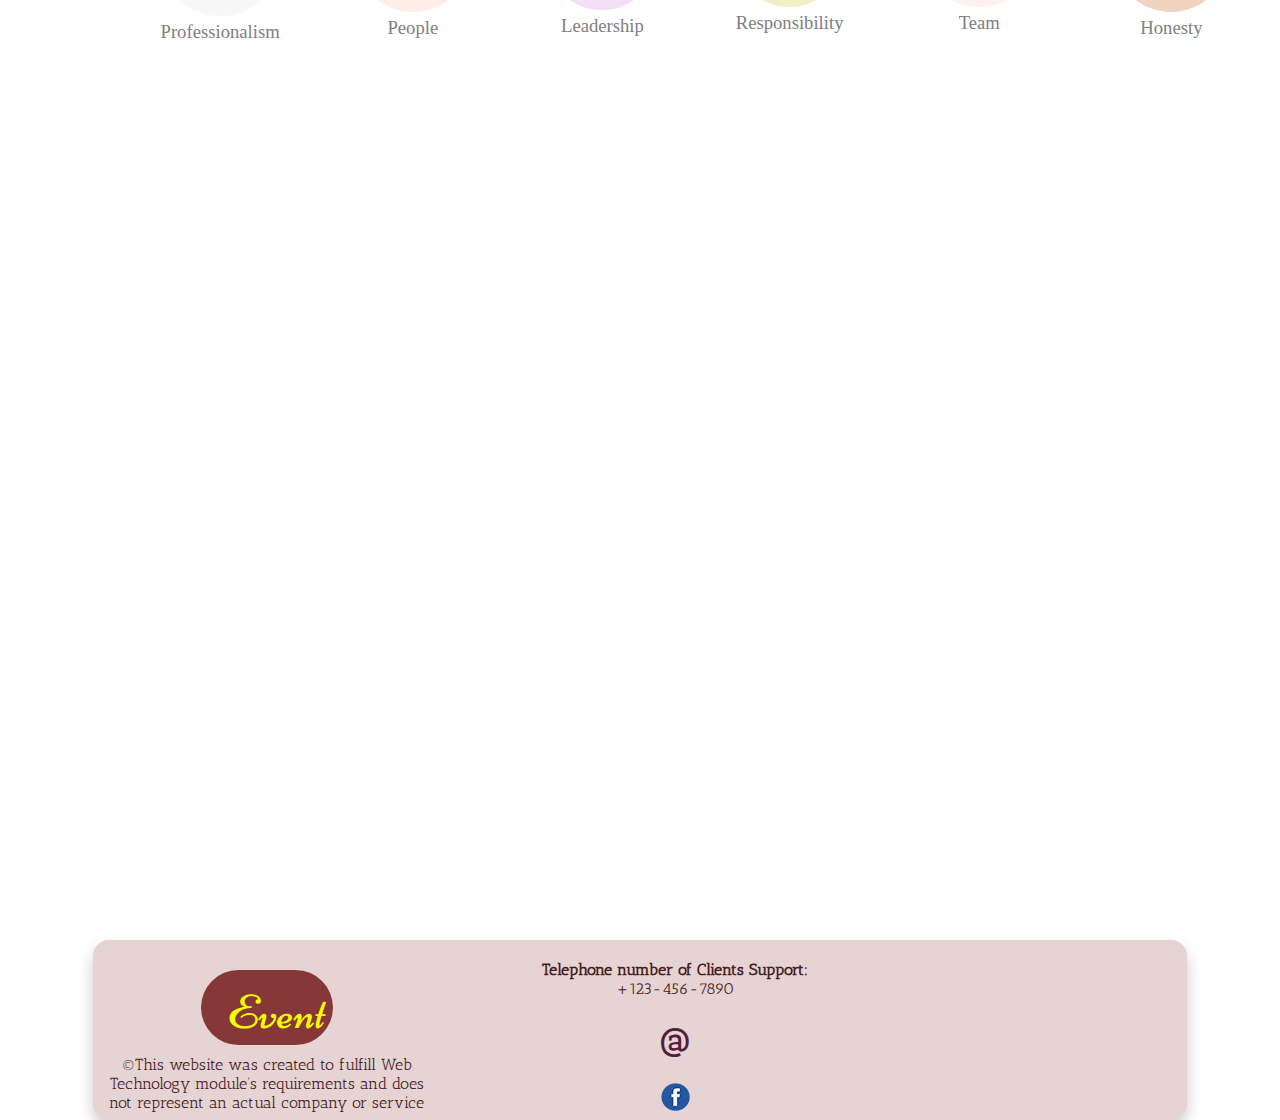
==== commit cc03e945: "final commits" ====
--- a/About.html
+++ b/About.html
@@ -88,11 +88,11 @@
         
         <section class="mission">
         <h1 id="title">Mission and values</h1>
-        <ul class="mission!" style="background-color: inherit; text-align: center; justify-content: center; color: grey; font-size: 14pt; padding-left: 20px; display: flex;">
+        <ul class="mission!" style="background-color: inherit; text-align: center; justify-content: center; color: grey; font-size: 14pt; padding-left: 20px; display: inline-flex; overflow: inline;">
         
         <li id="mission2">
         <div class="values">
-        <img src="http://agromir.uz/uploads/posts/professionalizm-1506314909.png"> 
+        <img src="images/professionalizm-1506314909.png"> 
         </div>
         <div class="values1">
         Professionalism
@@ -102,7 +102,7 @@
         
         <li id="mission2">
         <div class="values">
-        <img src="http://agromir.uz/uploads/posts/adico1-1504695839.png" style="border-radius: 50%; padding: 27px; background-color: #ffede8;"> 
+        <img src="images/adico1-1504695839.png" style="border-radius: 50%; padding: 27px; background-color: #ffede8;"> 
         </div>
         <div class="values1">
         People
@@ -112,7 +112,7 @@
         
         <li id="mission2">
         <div class="values">
-        <img src="http://agromir.uz/uploads/posts/adico2-1504695855.png" style="border-radius: 50%; padding: 27px; background-color: #f3ddf7;">
+        <img src="images/adico2-1504695855.png" style="border-radius: 50%; padding: 27px; background-color: #f3ddf7;">
         </div>
         <div class="values1">
         Leadership
@@ -122,7 +122,7 @@
         
         <li id="mission2">
         <div class="values">
-        <img src="http://agromir.uz/uploads/posts/adico6-1504695870.png" style="border-radius: 50%; padding: 27px; background-color: #f0f0c5;"> 
+        <img src="images/adico6-1504695870.png" style="border-radius: 50%; padding: 27px; background-color: #f0f0c5;"> 
         </div>
         <div class="values1">
         Responsibility
@@ -132,7 +132,7 @@
         
         <li id="mission2">
         <div class="values">
-        <img src="http://agromir.uz/uploads/posts/adico7-1504695884.png" style="border-radius: 50%; padding: 27px; background-color: #FFF1F1;">
+        <img src="images/adico7-1504695884.png" style="border-radius: 50%; padding: 27px; background-color: #FFF1F1;">
         </div>
         <div class="values1">
         Team
@@ -142,7 +142,7 @@
         
         <li id="mission2">
         <div class="values">
-        <img src="http://agromir.uz/uploads/posts/adico5-1504695900.png" style="border-radius: 50%; padding: 27px; background-color: #f1d3c1;"> 
+        <img src="images/adico5-1504695900.png" style="border-radius: 50%; padding: 27px; background-color: #f1d3c1;"> 
         </div>
         <div class="values1">
         Honesty
@@ -175,17 +175,11 @@
             <p> <b style="font-size:30px;"><a href="#" style="text-decoration: none;"> @ </a></b> 
             
             <p> <a href="#" style="padding: 0"> 
-            <img src="http://agromir.uz/images/icons/sn1.png" alt> </a> </p>
+            <img src="images/sn1.png" alt> </a> </p>
             
             </div>
     
         </div>
         </footer>
-        <!--<script>
-            let ratio=document.getElementById('')
-            window.addEventListener('resize', () {
-                ration.textContent='Device pixel ration: ${window.devicePixelRatio }'
-            })
-        </script>-->
-    </body>
+       </body>
     </html>--- a/styles.css
+++ b/styles.css
@@ -218,6 +218,22 @@
 font-family: var(--bottomText);
 color: rgb(70, 29, 29); } 
  
+
+
+
+
+
+
+
+
+
+
+
+
+
+
+
+/* gallery page*/
 .ceremonies {
     width: 100%;
     height: 10vh; 
@@ -242,11 +258,6 @@
         text-decoration: none;
         font-size: 1.3em;
       }
-    
-      /*a:hover {
-        background: #777;
-        color: #fff;*/
-     
     
       .Gallery {
         max-width: 100%;
@@ -283,6 +294,25 @@
     border-radius: 1rem;
 }
 
+
+
+
+
+
+
+
+
+
+
+
+
+
+
+
+
+
+
+/* Contacts page*/
 #phone {
     text-align: center;
     margin: auto; 
@@ -360,6 +390,26 @@
     }
      /* this is the end of contacts page */
     
+     
+     
+     
+     
+     
+     
+     
+     
+     
+     
+     
+     
+     
+     
+     
+     
+     
+     
+     
+     
      /*This is about page*/
 #about {
     width: 100%;
@@ -442,6 +492,7 @@
         text-align: center;
         margin-top: 2em;
     }
+    
     .video {
         display: inline;
         width: 90%;
@@ -450,7 +501,24 @@
         
     }
 
-/* booking/services page*/
+
+
+
+
+
+
+
+
+
+
+
+
+
+
+
+
+
+    /* booking/services page*/
 .booking {
     font-family: 'Raleway', sans-serif;
     font-weight: 400;
@@ -547,6 +615,25 @@
                             box-shadow: 10px 12px 15px rgba(0, 0, 0, .3);
                             }
                             
+                           
+                           
+                           
+                           
+                           
+                           
+                           
+                           
+                           
+                           
+                           
+                           
+                           
+                           
+                           
+                           
+                           
+                           
+                           
                             /* Team page*/
                             .body2{
                                 
@@ -578,6 +665,7 @@
                               
                               .profile {
                                 flex-basis: 260px;
+                                
                               }
                               
                               .profile .profile-img {
@@ -611,10 +699,10 @@
                                 text-align: justify;
                               }
                               
-                              @media only screen and (max-width: 1150px) {
+                              /* @media only screen and (max-width: 1150px) {
                                 .profiles {
                                   flex-direction: column;
-                                }
+                                } */
                               
                                 .profile {
                                   display: flex;
@@ -627,14 +715,14 @@
                                   margin: 20px 60px 80px 60px;
                                   font-size: 20px;
                                 }
-                              }
-                              
-                              @media only screen and (max-width: 900px) {
+                              
+                              
+                              /*@media only screen and (max-width: 900px) {
                                 .heading {
                                   font-size: 40px;
                                   color: white;
                                   text-align: center;
-                                }
+                                }*/
                               
                                 .heading span {
                                   font-size: 15px;
@@ -646,22 +734,518 @@
                               
                                 .profile p {
                                   margin: 20px 10px 80px 10px;
+                                  
                                 }
-                              }
+                              
+
+
+
+
+
+
+
+
+
+
 
 @media (max-width: 720px) {
- #info1{
-     width: 400px;
-    
+    body {
+        padding: 0;
+        margin: 0;
+        background: rgb(255, 255, 255);
+    width: 100%; }
+    
+    .main {
+        width: 550px;
+        height: 300px;
+        margin: 0;
+        background-image: url("https://images.unsplash.com/photo-1559456751-057ed03f3143?ixid=MXwxMjA3fDB8MHxwaG90by1wYWdlfHx8fGVufDB8fHw%3D&ixlib=rb-1.2.1&auto=format&fit=crop&w=776&q=80v");
+        background-repeat: no-repeat;
+        background-size: cover;
+        border-radius: 5px; }
+    #motto {
+        font-family:var(--fontFamily);
+        text-align: center;
+        font-size: 20px;
+        color: rgb(119, 49, 49);
+        word-spacing: 10px;
+        text-shadow: 2px 2px grey;
+        margin-top: 50px;
+        margin-left: 5%;
+    }
+
+    nav {
+        text-align: center;
+        font-size: 15px;
+        width: 500px;
+        margin: auto;
+        
+    
+    }
+    ul {
+        list-style-type: none;
+        margin: auto;
+        padding: 0;
+        overflow: hidden;
+        background-color: transparent;
+        display: inline-flex;
+        width: 600px;
+        font-size: 20px;
+        
+    }
+    li {
+        text-decoration: none;
+        display: flex;
+        
+        
+    }
+    
+    a {
+        display: block;
+        color:rgb(82, 30, 58);
+        text-align: center;
+        padding: 10px 12px;
+        margin: auto;
+        text-decoration: none;
+      }
+
+      #Logo{
+        font-family: var(--logo);
+        font-size: 1rem;
+        color:  rgb(246, 250, 0);
+        border-radius: 70em;   
+        background-color: rgb(134, 55, 55);
+        color:  rgb(246, 250, 0);
+        }
+    
+        #Logo2{
+        font-family: var(--logo);
+        font-size: 1rem;
+        color:  rgb(246, 250, 0);
+        border-radius: 20px;   
+        background-color: rgb(134, 55, 55);
+        color:  rgb(246, 250, 0);
+        width: 40%;
+        height: 30%;
+        margin: auto;
+        }
+
+        .second {
+            height: 200px;
+            width: 85%;
+            background-color: turquoise;
+        }
+        footer {
+            width: 90%;
+            height: 170px; 
+            display: flex;
+            justify-content: left;
+            text-align: center;
+            background-color: rgb(230, 212, 212); /* light green */
+            margin: auto;
+            border-radius: 1em; /* this is a rounded corner */
+            box-shadow: 0px 8px 16px 0px rgba(0,0,0,0.2);
+            padding-top: 10px;
+        font-size: 10px;}
+            
+            #certificate {
+            width: 30%;
+            height: 150px;
+            float: left;
+            font-family: var(--bottomText);
+            margin: 10px;
+            
+            }
+             #telephone {
+            width: 30%;
+            height: 150px;
+            /*float: right;*/
+            padding-left: 70px;
+            padding-top: 10px;
+        font-family: var(--bottomText);
+        color: rgb(70, 29, 29); } 
+         
+        .carousel-container {
+            width: 70%;
+            margin: auto;
+            border-radius: 1rem;
+            overflow: hidden;
+            position: relative;
+        }
+        
+        .carousel-slide{
+            display: flex;
+            width: 100%;
+            height: 600px;
+           
+            
+        }
+        
+        .slide-image {
+            margin-right: 3vw;
+        margin-bottom: 3vw;
+        border-radius: 20px;
+        margin-top: 3vw;}
+      
+        .main2 {
+            width: 550px;
+            height: 300px;
+            margin: auto;
+            background-image: url("https://images.unsplash.com/photo-1516826049371-1e7856387270?ixid=MXwxMjA3fDB8MHxwaG90by1wYWdlfHx8fGVufDB8fHw%3D&ixlib=rb-1.2.1&auto=format&fit=crop&w=750&q=80");
+            background-repeat: no-repeat;
+            background-size: cover;
+            border-radius: 5px;
+            box-shadow: 0 4px 8px 0 rgba(0, 0, 0, 0.2), 0 6px 20px 0 rgba(0, 0, 0, 0.19);
+            
+        }
+        
+        .mission {
+            width: 90%;
+            margin: auto;
+            text-align: center;
+            margin-top: 2em;
+            
+        }
+
+        .main3 {
+            width: 550px;
+            height: 300px;
+            margin: auto;
+            background-image: url("https://barbarashdwallpapers.com/wp-content/uploads/2015/07/Light-pink-wallpaper-with-flowers-1.jpg");
+            background-repeat: no-repeat;
+            background-size: cover;
+            border-radius: 5px;
+            box-shadow: 0 4px 8px 0 rgba(0, 0, 0, 0.2), 0 6px 20px 0 rgba(0, 0, 0, 0.19);
+            
+        }
+
+        .profile p {
+            text-align: center;
+            margin: 20px 60px 80px 60px;
+            font-size: 15px;
+          }
+        
+          .container {
+            background-color: #f0c5c5;
+            height: 100%;
+            margin: 30px;
+            margin-top: 10px;
+            margin-bottom: 50px;
+            box-shadow: 10px 15px 20px rgba(0, 0, 0, .1);
+            display: grid;
+            grid-template-columns: 40% 60%;
+            border-radius: 20px;
+            }
+
+            .list {
+                list-style-type: none;
+                display: block;
+                
+              }
+            
+              .listA {
+                font-variant: small-caps;
+                color: rgb(255, 255, 255);
+                display: inline-block;
+                padding: 5px 10px;
+                margin-bottom: 10px;
+                text-decoration: none;
+                font-size: 20px;
+                margin-left: 0;
+              }
+
+              .boxes {
+                display: grid;
+                gap: 1rem;
+                grid-template-columns: repeat(auto-fit, minmax(300px, 1fr));
+                margin-top: 10px;  
+            }
+           
+            .id1 {
+                width: 50px;
+                height: 22vh;
+                border-radius: 25px; /* this is a rounded corner */
+                box-shadow: 0px 8px 16px 0px rgba(0,0,0,0.2);
+                background-color: #e6b4b4;
+                
+                display: flex;
+                justify-content: center;
+                text-align: center;
+               
+                padding-top: 7px;
+                
+                
+                margin-left: 10px;
+                font-size: 10px;
+                color: rgb(0, 0, 0);
+                }
+                
+                
+                .id2 {
+                width: 50px;
+                height: 22vh;
+                border-radius: 25px; /* this is a rounded corner */
+                box-shadow: 0px 8px 16px 0px rgba(0,0,0,0.2);
+                background-color:  #e6b4b4;
+                
+                display: flex;
+                justify-content: center;
+                text-align: center;
+                
+                padding-top: 7px;
+                
+                margin-right: 10px;
+                margin-left: 10px;
+                font-size: 10px;
+                color: rgb(0, 0, 0);
+                }
+                
  }
-}
+
+
+
+
+
+
+
+
+
+
+
+
+
+
 
 @media (max-width: 991px) {
-}
-
-@media (max-width: 767px) {
-}
-
-@media (max-width: 575px) {
-}
+    body {
+        padding: 0;
+        margin: auto;
+        background: rgb(255, 255, 255);
+    width: 100%;
+    text-align: center;
+    
+    
+    }
+    
+    .main {
+        width: 90%;
+        margin: auto;
+        height: 500px;
+        background-image: url("https://images.unsplash.com/photo-1559456751-057ed03f3143?ixid=MXwxMjA3fDB8MHxwaG90by1wYWdlfHx8fGVufDB8fHw%3D&ixlib=rb-1.2.1&auto=format&fit=crop&w=776&q=80v");
+        background-repeat: no-repeat;
+        background-size: cover;
+        border-radius: 5px;
+        
+        
+    }
+    #motto {
+        font-family:var(--fontFamily);
+        text-align: center;
+        font-size: 40px;
+        color: rgb(119, 49, 49);
+        word-spacing: 10px;
+        text-shadow: 2px 2px grey;
+        margin-top: 150px;
+        
+    }
+
+    nav {
+        text-align: center;
+        font-size: 30px;
+        width: 90%;
+        margin: auto;
+        
+    
+    }
+    ul {
+        list-style-type: none;
+        margin: auto;
+        padding: 0;
+        overflow: hidden;
+        background-color: transparent;
+        display: inline-flex;
+        width: 90%;
+        
+    }
+    
+    
+    a {
+        display: block;
+        color:rgb(82, 30, 58);
+        text-align: center;
+        padding: 10px 12px;
+        margin: auto;
+        text-decoration: none;
+      }
+
+      #Logo{
+        font-family: var(--logo);
+        font-size: 2rem;
+        color:  rgb(246, 250, 0);
+        border-radius: 70em;   
+        background-color: rgb(134, 55, 55);
+        color:  rgb(246, 250, 0);
+        }
+    
+        #Logo2{
+        font-family: var(--logo);
+        font-size: 1.5rem;
+        color:  rgb(246, 250, 0);
+        border-radius: 20px;   
+        background-color: rgb(134, 55, 55);
+        color:  rgb(246, 250, 0);
+        width: 40%;
+        height: 30%;
+        margin: auto;
+        }
+
+        .second {
+            height: 200px;
+            width: 85%;
+            background-color: turquoise;
+        }
+        footer {
+            width: 90%;
+            height: 170px; 
+            display: flex;
+            justify-content: left;
+            text-align: center;
+            background-color: rgb(230, 212, 212); /* light green */
+            
+            border-radius: 1em; /* this is a rounded corner */
+            box-shadow: 0px 8px 16px 0px rgba(0,0,0,0.2);
+            padding-top: 10px;
+        font-size: 15px;}
+            
+            #certificate {
+            width: 30%;
+            height: 150px;
+            float: left;
+            font-family: var(--bottomText);
+            margin: 10px;
+            
+            }
+             #telephone {
+            width: 30%;
+            height: 150px;
+            /*float: right;*/
+            padding-left: 70px;
+            padding-top: 10px;
+        font-family: var(--bottomText);
+        color: rgb(70, 29, 29); } 
+         
+        .main2 {
+            width: 90%;
+            height: 500px;
+            margin: auto;
+            background-image: url("https://images.unsplash.com/photo-1516826049371-1e7856387270?ixid=MXwxMjA3fDB8MHxwaG90by1wYWdlfHx8fGVufDB8fHw%3D&ixlib=rb-1.2.1&auto=format&fit=crop&w=750&q=80");
+            background-repeat: no-repeat;
+            background-size: cover;
+            border-radius: 5px;
+            box-shadow: 0 4px 8px 0 rgba(0, 0, 0, 0.2), 0 6px 20px 0 rgba(0, 0, 0, 0.19);
+            
+        }
+        
+        .mission {
+            width: 90%;
+            margin: auto;
+            text-align: center;
+            margin-top: 2em;
+            
+        }
+
+        .main3 {
+            width: 90%;
+            height: 500px;
+            margin: auto;
+            background-image: url("https://barbarashdwallpapers.com/wp-content/uploads/2015/07/Light-pink-wallpaper-with-flowers-1.jpg");
+            background-repeat: no-repeat;
+            background-size: cover;
+            border-radius: 5px;
+            box-shadow: 0 4px 8px 0 rgba(0, 0, 0, 0.2), 0 6px 20px 0 rgba(0, 0, 0, 0.19);
+            
+        }
+
+        .profile p {
+            text-align: center;
+            margin: 20px 60px 80px 60px;
+            font-size: 15px;
+          }
+        
+          .container {
+            background-color: #f0c5c5;
+            height: 100%;
+            margin: 30px;
+            margin-top: 10px;
+            margin-bottom: 50px;
+            box-shadow: 10px 15px 20px rgba(0, 0, 0, .1);
+            display: grid;
+            grid-template-columns: 40% 60%;
+            border-radius: 20px;
+            }
+
+            .list {
+                list-style-type: none;
+                display: block;
+                
+              }
+            
+              .listA {
+                font-variant: small-caps;
+                color: rgb(255, 255, 255);
+                display: inline-block;
+                padding: 5px 10px;
+                margin-bottom: 10px;
+                text-decoration: none;
+                font-size: 20px;
+                margin-left: 0;
+              }
+
+              .boxes {
+                display: grid;
+                gap: 1rem;
+                grid-template-columns: repeat(auto-fit, minmax(300px, 1fr));
+                margin-top: 10px;  
+            }
+           
+            .id1 {
+                width: 30%;
+                height: 22vh;
+                border-radius: 25px; /* this is a rounded corner */
+                box-shadow: 0px 8px 16px 0px rgba(0,0,0,0.2);
+                background-color: #e6b4b4;
+                
+                display: inline-block;
+                justify-content: center;
+                text-align: center;
+                padding: 20px;
+                padding-top: 7px;
+                margin: 30px;
+                margin-right: 70px;
+                margin-left: 70px;
+                font-size: 16pt;
+                color: rgb(0, 0, 0);
+                }
+                
+                
+                .id2 {
+                width: 30%;
+                height: 22vh;
+                border-radius: 25px; /* this is a rounded corner */
+                box-shadow: 0px 8px 16px 0px rgba(0,0,0,0.2);
+                background-color:  #e6b4b4;
+                
+                display: flex;
+                justify-content: center;
+                text-align: center;
+                padding: 20px;
+                padding-top: 7px;
+                margin: 30px;
+                margin-right: 70px;
+                margin-left: 70px;
+                font-size: 16pt;
+                color: rgb(0, 0, 0);
+                }
+                }
+
     